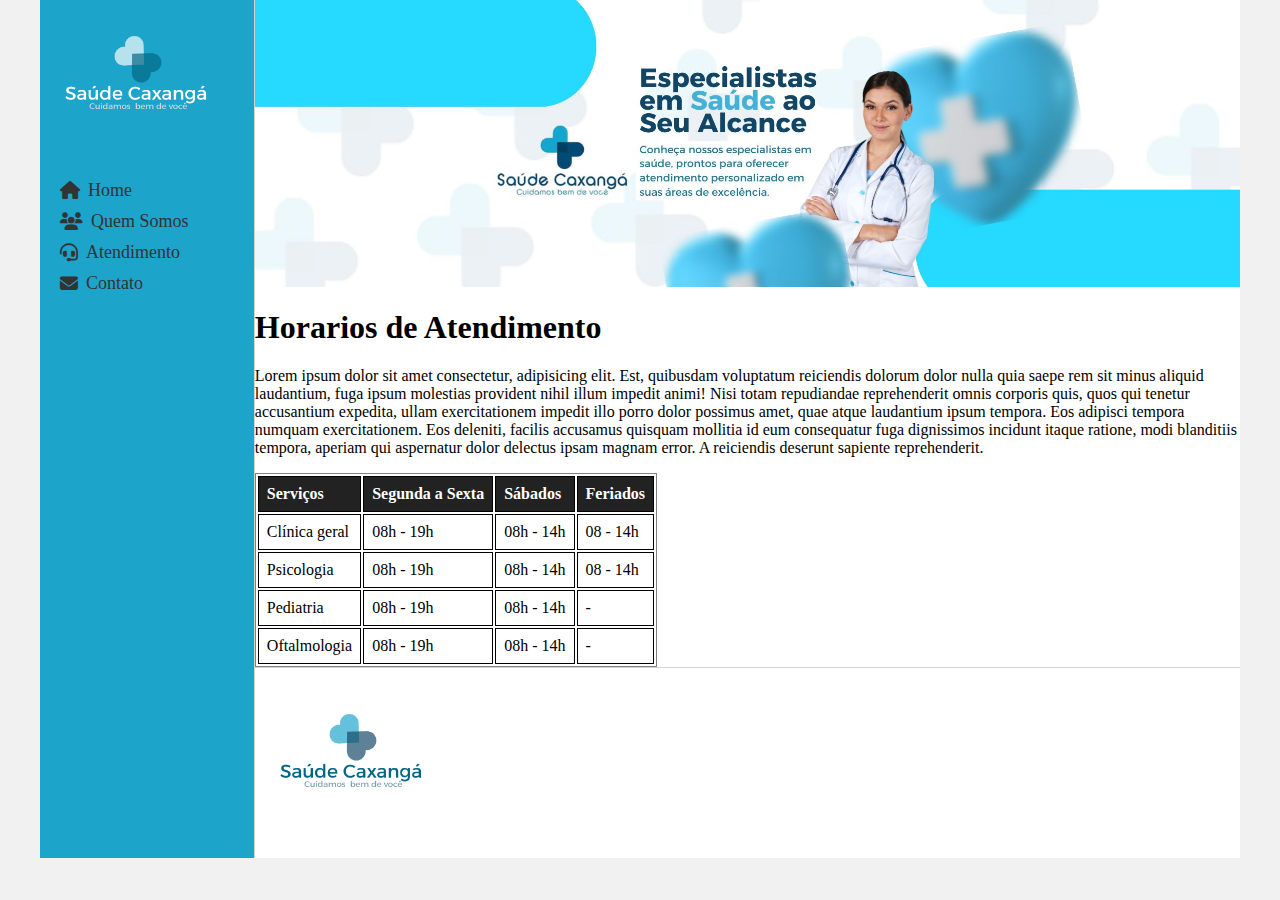
==== atendimento.html @ 2c15697f "Primeiro Commit" ====
<!DOCTYPE html>
<html lang="en">
  <head>
    <meta charset="UTF-8" />
    <meta http-equiv="X-UA-Compatible" content="IE=edge" />
    <meta name="viewport" content="width=device-width, initial-scale=1.0" />
    <title>Template - Utilizar como modelo</title>
    <link rel="stylesheet" href="./src/css/style.css" />
    <link
      rel="stylesheet"
      href="https://cdnjs.cloudflare.com/ajax/libs/font-awesome/6.5.1/css/all.min.css"
    />
  </head>
  <body>
    <div class="wrapper">
      <div class="menu">
        <!-- Aqui vai o seu menu -->
        <img
          class="Logo-menu"
          src="./src/IMG/Saúde caxangá-logo-menu.png"
          alt="Logo"
        />
        <ul>
          <li>
            <a href="./index.html"><i class="fas fa-home"></i> Home</a>
          </li>
          <li>
            <a href="./sobre.html"><i class="fas fa-users"></i> Quem Somos</a>
          </li>
          <li>
            <a href="./atendimento.html"
              ><i class="fas fa-headset"></i> Atendimento</a
            >
          </li>
          <li>
            <a href="./contato.html"><i class="fas fa-envelope"></i> Contato</a>
          </li>
        </ul>
      </div>

      <div class="main">
        <div class="header">
          <!-- Aqui vai o seu header -->
          <a href="#" target="_blank">
            <img
              class="Banner-principal"
              src="./src/IMG/Banner-principal-projeto-Dio-web (1).jpg"
              alt="Banner"
            />
          </a>
        </div>

        <div class="content">
          <!-- Aqui vai o seu conteúdo -->
          <h1>Horarios de Atendimento</h1>
          <p>
            Lorem ipsum dolor sit amet consectetur, adipisicing elit. Est,
            quibusdam voluptatum reiciendis dolorum dolor nulla quia saepe rem
            sit minus aliquid laudantium, fuga ipsum molestias provident nihil
            illum impedit animi! Nisi totam repudiandae reprehenderit omnis
            corporis quis, quos qui tenetur accusantium expedita, ullam
            exercitationem impedit illo porro dolor possimus amet, quae atque
            laudantium ipsum tempora. Eos adipisci tempora numquam
            exercitationem. Eos deleniti, facilis accusamus quisquam mollitia id
            eum consequatur fuga dignissimos incidunt itaque ratione, modi
            blanditiis tempora, aperiam qui aspernatur dolor delectus ipsam
            magnam error. A reiciendis deserunt sapiente reprehenderit.
          </p>
          <table>
            <thead>
              <tr>
                <th>Serviços</th>
                <th>Segunda a Sexta</th>
                <th>Sábados</th>
                <th>Feriados</th>
              </tr>
            </thead>
            <tbody>
              <tr>
                <td>Clínica geral</td>
                <td>08h - 19h</td>
                <td>08h - 14h</td>
                <td>08 - 14h</td>
              </tr>
              <tr>
                <td>Psicologia</td>
                <td>08h - 19h</td>
                <td>08h - 14h</td>
                <td>08 - 14h</td>
              </tr>
              <tr>
                <td>Pediatria</td>
                <td>08h - 19h</td>
                <td>08h - 14h</td>
                <td>-</td>
              </tr>
              <tr>
                <td>Oftalmologia</td>
                <td>08h - 19h</td>
                <td>08h - 14h</td>
                <td>-</td>
              </tr>
            </tbody>
          </table>
        </div>

        <div class="footer">
          <!-- Aqui vai o seu rodapé -->
          <img
            class="Logo-footer"
            src="./src/IMG/Saúde caxangá-Logo.png"
            alt="Logo"
          />
        </div>
      </div>
    </div>
  </body>
</html>
---- src/css/style.css ----
html,
body {
  margin: 0;
}
body {
  background-color: #f1f1f1;
  display: flex;
  justify-content: center;
}

.wrapper {
  width: 1200px;
  display: flex;
  margin: 0 auto;
  background-color: rgb(255, 255, 255);
}
.main {
  display: flex;
  flex-flow: column;
  width: 85%;
}
.menu {
  width: 15%;
  background-color: #1ca4ca;
  padding: 10px 20px 0px;
  border-right: 1px solid lightgrey;
}
.menu .Logo-menu {
  width: 150px;
  height: auto;
}
.header {
  background-color: rgb(5, 108, 108);
  width: 100%;
  height: auto;
  max-height: 600px;
  overflow: hidden;
}

.Banner-principal {
  width: 100%;
  height: auto;
  display: block;
  object-fit: cover;
}

.footer {
  background-color: white;
  min-height: 150px;
  border-top: 1px solid lightgrey;
  display: flex;
  align-items: flex-start; /* Alinha os itens pelo topo */
  justify-content: space-between; /* Mantém a distribuição uniforme */
  padding: 20px;
  flex-wrap: nowrap; /* Garante que os itens não quebrem a linha */
  gap: 50px; /* Dá um bom espaçamento entre os itens */
}

.footer section {
  flex: 1; /* Faz com que os elementos ocupem o mesmo espaço */
  min-width: 250px; /* Evita que fiquem muito pequenos */
  text-align: left; /* Mantém o alinhamento dos textos */
}

.footer .Logo-footer {
  max-width: 150px;
  height: auto;
}

/* Se precisar que a logo não ocupe tanto espaço */
.footer section:first-child {
  flex: 0.5; /* Reduz o espaço da logo em relação aos outros */
}

/* Ajuste para telas menores */
@media (max-width: 768px) {
  .footer {
    flex-direction: column;
    align-items: center;
    text-align: center;
  }

  .footer section {
    text-align: center;
  }
}

/* Tabela */
table {
  border: solid 1px gray;
}
th,
td {
  border: 1px solid #000;
  padding: 8px;
  text-align: left;
}

th {
  background-color: #222;
  color: #fff;
}

/* Icones Menu*/
ul {
  list-style: none;
  padding: 0;
}

li {
  margin: 10px 0;
}

li a {
  text-decoration: none;
  font-size: 18px;
  color: #333;
  display: flex;
  align-items: center;
}

li a i,
li a svg {
  margin-right: 8px;
}
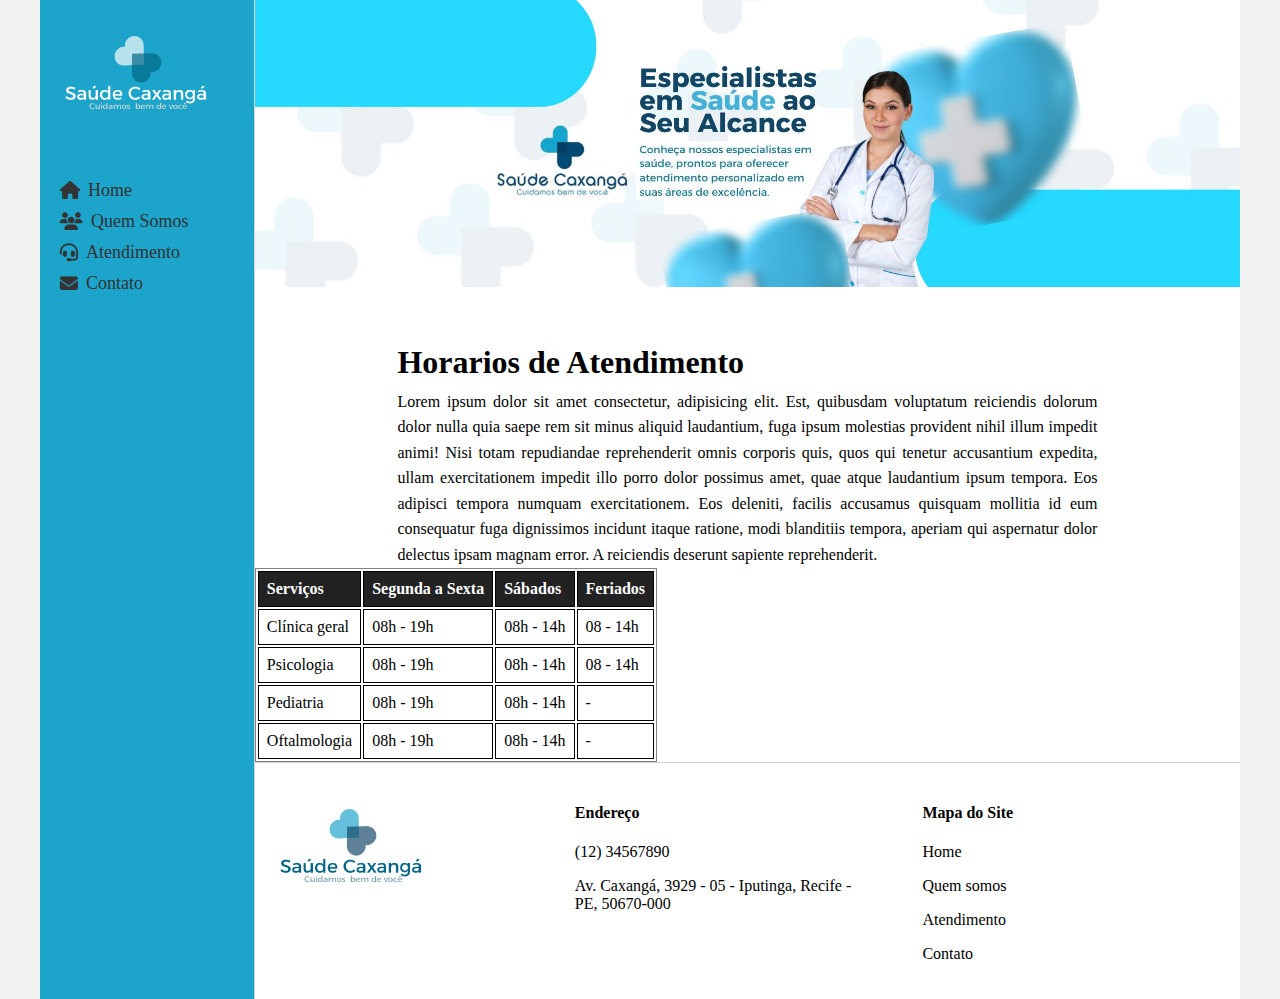
==== commit 8b099fe4: "Segundo envio" ====
--- a/atendimento.html
+++ b/atendimento.html
@@ -52,8 +52,8 @@
 
         <div class="content">
           <!-- Aqui vai o seu conteúdo -->
-          <h1>Horarios de Atendimento</h1>
-          <p>
+          <h1 class="titulo-inicial">Horarios de Atendimento</h1>
+          <p class="texto-secundario">
             Lorem ipsum dolor sit amet consectetur, adipisicing elit. Est,
             quibusdam voluptatum reiciendis dolorum dolor nulla quia saepe rem
             sit minus aliquid laudantium, fuga ipsum molestias provident nihil
@@ -106,11 +106,25 @@
 
         <div class="footer">
           <!-- Aqui vai o seu rodapé -->
-          <img
-            class="Logo-footer"
-            src="./src/IMG/Saúde caxangá-Logo.png"
-            alt="Logo"
-          />
+          <section>
+            <img
+              class="Logo-footer"
+              src="./src/IMG/Saúde caxangá-Logo.png"
+              alt="Logo"
+            />
+          </section>
+          <section>
+            <h4>Endereço</h4>
+            <p>(12) 34567890</p>
+            <p>Av. Caxangá, 3929 - 05 - Iputinga, Recife - PE, 50670-000</p>
+          </section>
+          <section>
+            <h4>Mapa do Site</h4>
+            <p>Home</p>
+            <p>Quem somos</p>
+            <p>Atendimento</p>
+            <p>Contato</p>
+          </section>
         </div>
       </div>
     </div>
--- a/src/css/style.css
+++ b/src/css/style.css
@@ -123,3 +123,25 @@
 li a svg {
   margin-right: 8px;
 }
+
+.texto-inicial {
+  max-width: 700px; /* Define uma largura máxima */
+  margin: 0 auto; /* Centraliza o conteúdo na página */
+  text-align: justify; /* Justifica o texto para melhor legibilidade */
+  padding: 50px 0px 150px 0px; /* Adiciona um espaçamento interno */
+  line-height: 1.6; /* Melhora o espaçamento entre as linhas */
+}
+.titulo-inicial {
+  max-width: 700px; /* Define uma largura máxima */
+  margin: 0 auto; /* Centraliza o conteúdo na página */
+  text-align: justify; /* Justifica o texto para melhor legibilidade */
+  padding: 50px 0px 0px 0px; /* Adiciona um espaçamento interno */
+  line-height: 1.6; /* Melhora o espaçamento entre as linhas */
+}
+.texto-secundario {
+  max-width: 700px; /* Define uma largura máxima */
+  margin: 0 auto; /* Centraliza o conteúdo na página */
+  text-align: justify; /* Justifica o texto para melhor legibilidade */
+  /* padding: 50px 0px 150px 0px; Adiciona um espaçamento interno */
+  line-height: 1.6; /* Melhora o espaçamento entre as linhas */
+}
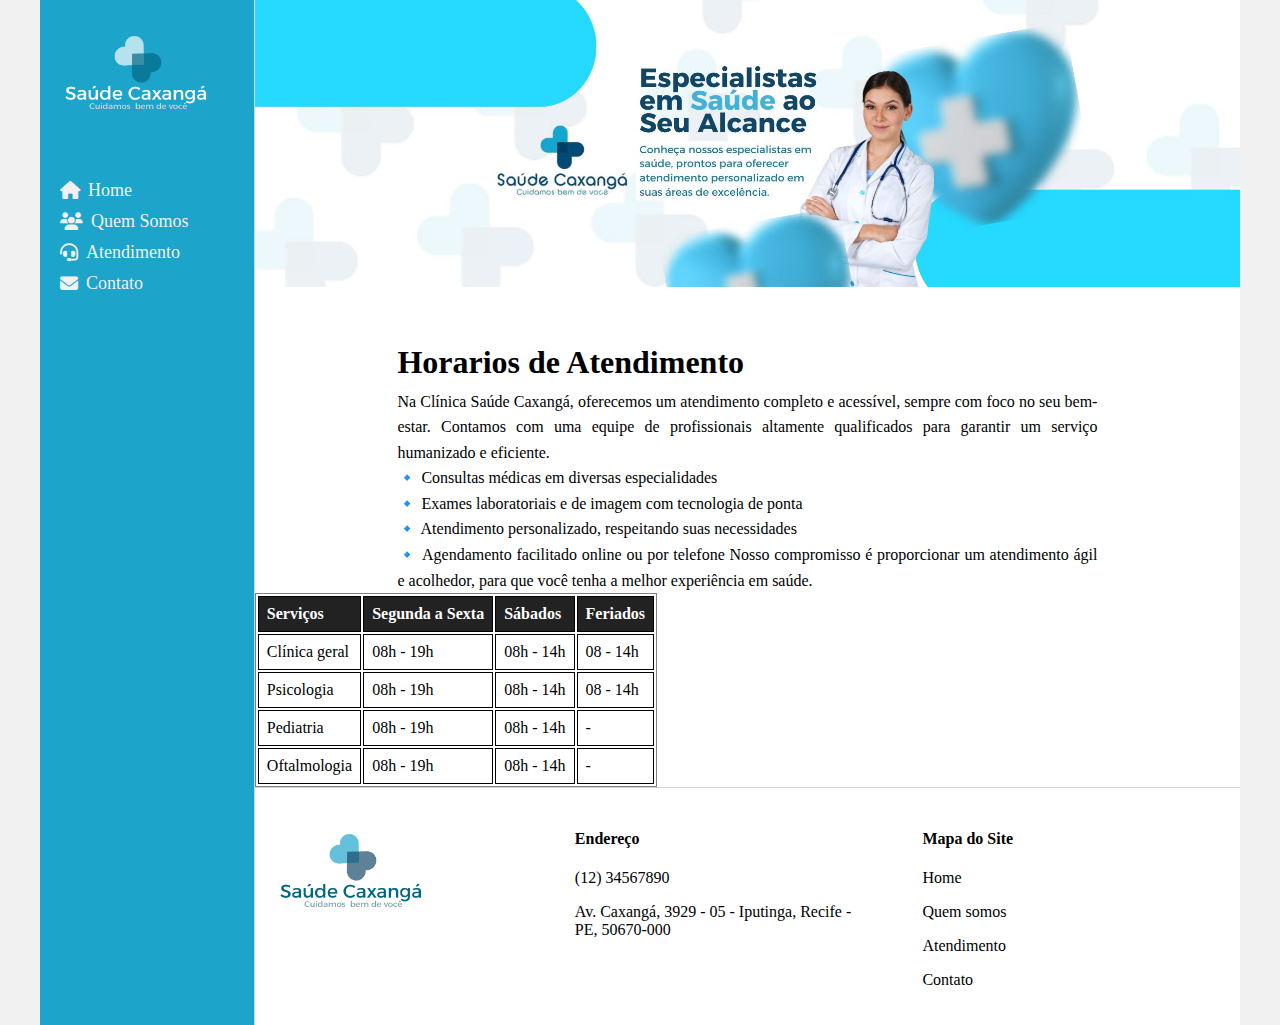
==== commit f23a4479: "CONFIG FORMS" ====
--- a/atendimento.html
+++ b/atendimento.html
@@ -54,17 +54,15 @@
           <!-- Aqui vai o seu conteúdo -->
           <h1 class="titulo-inicial">Horarios de Atendimento</h1>
           <p class="texto-secundario">
-            Lorem ipsum dolor sit amet consectetur, adipisicing elit. Est,
-            quibusdam voluptatum reiciendis dolorum dolor nulla quia saepe rem
-            sit minus aliquid laudantium, fuga ipsum molestias provident nihil
-            illum impedit animi! Nisi totam repudiandae reprehenderit omnis
-            corporis quis, quos qui tenetur accusantium expedita, ullam
-            exercitationem impedit illo porro dolor possimus amet, quae atque
-            laudantium ipsum tempora. Eos adipisci tempora numquam
-            exercitationem. Eos deleniti, facilis accusamus quisquam mollitia id
-            eum consequatur fuga dignissimos incidunt itaque ratione, modi
-            blanditiis tempora, aperiam qui aspernatur dolor delectus ipsam
-            magnam error. A reiciendis deserunt sapiente reprehenderit.
+            Na Clínica Saúde Caxangá, oferecemos um atendimento completo e
+            acessível, sempre com foco no seu bem-estar. Contamos com uma equipe
+            de profissionais altamente qualificados para garantir um serviço
+            humanizado e eficiente. <br />🔹 Consultas médicas em diversas
+            especialidades <br />🔹 Exames laboratoriais e de imagem com
+            tecnologia de ponta <br />🔹 Atendimento personalizado, respeitando
+            suas necessidades <br />🔹 Agendamento facilitado online ou por
+            telefone Nosso compromisso é proporcionar um atendimento ágil e
+            acolhedor, para que você tenha a melhor experiência em saúde.
           </p>
           <table>
             <thead>
--- a/src/css/style.css
+++ b/src/css/style.css
@@ -24,6 +24,9 @@
   background-color: #1ca4ca;
   padding: 10px 20px 0px;
   border-right: 1px solid lightgrey;
+}
+.menu a {
+  color: #f1f1f1;
 }
 .menu .Logo-menu {
   width: 150px;
